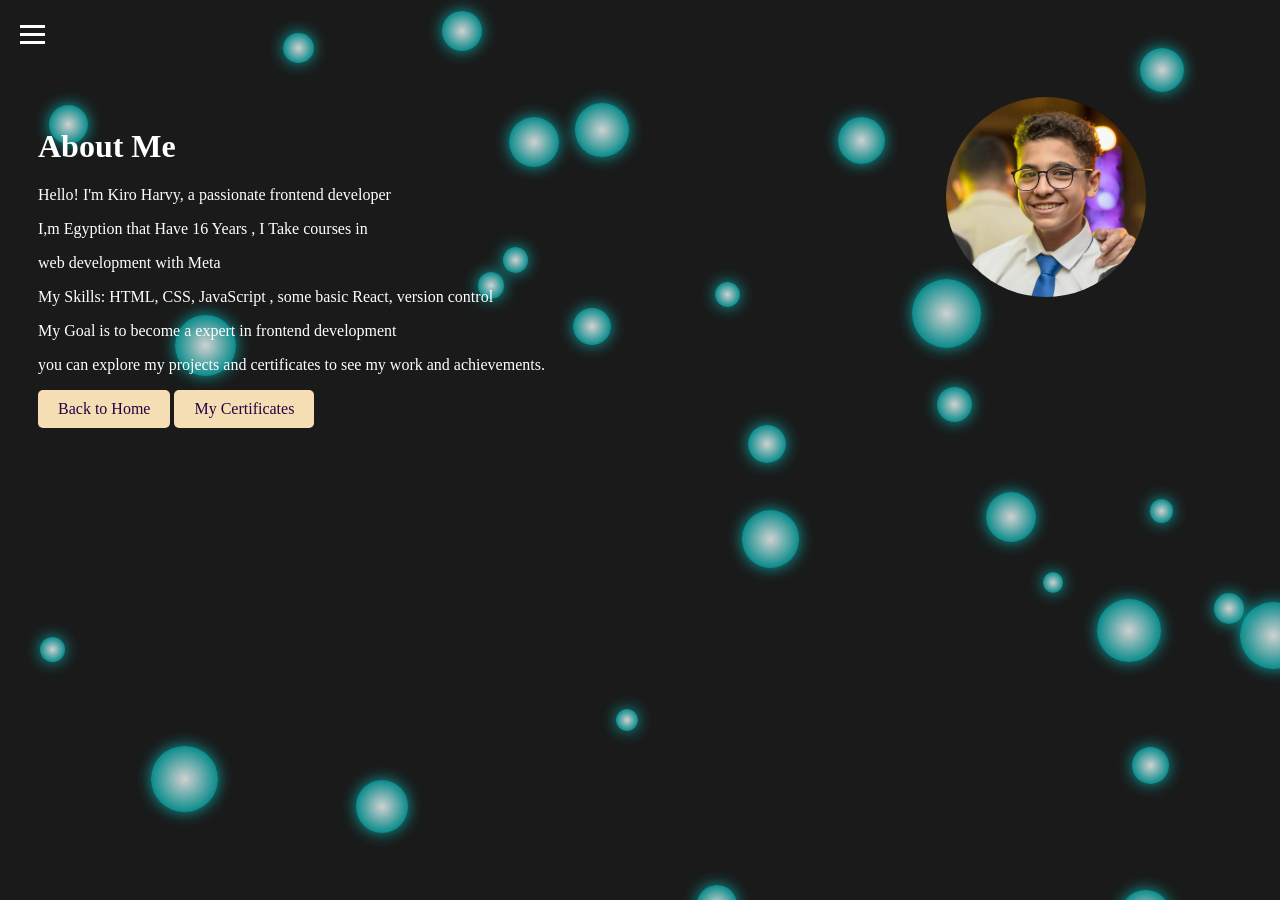
==== about.html @ 2d53b6e2 "Add files via upload" ====
<!DOCTYPE html>
<html lang="en">
<head>
    <meta charset="UTF-8">
    <meta name="viewport" content="width=device-width, initial-scale=1.0">
    <title>My Portfolio</title>
    
</head>
<body>
<link rel="stylesheet" href="style.css">
<div class="background-container" id="container"></div>

<div class="menu-icon" onclick="toggleMenu()">
  <span></span>
  <span></span>
  <span></span>
</div>

<div id="nav-links" class="nav-links">
<ul>
  <li><a href="index.html">Home</a></li>
  <li><a href="about.html">About Me</a></li>
  <li><a href="certificates.html">My Certificates</a></li>
  <li><a href="projects.html">Projects</a></li>
  
</ul>
</div>
</br>
<header>
    <img src="Me.jpeg" alt="My Photo" class="profile-image">
    <div class="about-me">
        <h1>About Me</h1>
        <p>Hello! I'm Kiro Harvy, a passionate frontend developer </p>
        <p>I,m Egyption that Have 16 Years , I Take courses in  </p>
        <p>web development with Meta</p>
        <p>My Skills: HTML, CSS, JavaScript , some basic React, version control </p>
        <p>My Goal is to become a expert in frontend development </p>
        <p>you can explore my projects and certificates to see my work and achievements.</p>
        <div class="back-go">
        <a href="index.html" class="back">Back to Home</a>
        <a href="certificates.html" class="certificates">My Certificates</a>
    </div>
    </div>
</header>


<script src="script.js"></script>
</body>
</html>
---- style.css ----
body {
  position: relative;
  z-index: 1;
  background-color: #1a1a1a;
}

#container {
  position: fixed;
  top: 0;
  left: 0;
  width: 100vw;
  height: 100vh;
  z-index: -1;
  pointer-events: none;
  overflow: hidden;
}

.bubble {
  position: absolute;
  border-radius: 50%;
  background: radial-gradient(circle, rgba(255,255,255,0.8) 0%, rgba(0,255,255,0.5) 70%);
  box-shadow: 0 0 15px rgba(0, 255, 255, 0.6);
  animation: moveBubbles linear infinite;
}

@keyframes moveBubbles {
  0% {
  transform: translateY(100vh);
  opacity: 0;
  }
  50% {
  opacity: 1;
  }
  100% {
  transform: translateY(-100px);
  opacity: 0;
  }
}

.nav-links {
  display: none;   
  position: fixed; 
  top: 5%;        
  left: 1%;    
  z-index: 1000;    
  flex-direction: column; 
  gap: 20px;            
  padding: 20px;        
  list-style: none;     
  background-color: #f5deb3; 
  width: 200px;            
  border-radius: 10px;      
  margin-top: 10px;
}


.nav-links.active {
  display: flex;
  flex-direction: column;
  text-decoration: none;
  margin-bottom: 3%;
  gap: 6%;
}
.menu-icon {
  position: fixed;
  top: 20px;
  left: 20px;
  z-index: 1000;
  cursor: pointer;
}

.menu-icon span {
  display: block;
  width: 25px;
  height: 3px;
  margin: 5px auto;
  background-color: white;
}

.nav-links a {
  text-decoration: none;
  color: rgb(0, 0, 0);
  text-align: center;  
}
.nav-links li {
  margin-bottom: 15px;
}
header {
  overflow: auto;
  margin-top: 4%;
}

.text-content {
  padding: 30px;
  color: white;
}

.profile-image {
  float: right;
  border-radius: 50%;
  width: 200px;
  height: 200px;
  object-fit: cover;
  margin-left: 20px;
  margin-top: 20px;
  margin-right: 10%;
}
.about{
  background-color: #f5deb3;
  color: #230345;
  padding: 10px 20px;
  text-decoration: none;
  border-radius: 5px;
  transition: all 0.3s ease;
}
.about-me {
padding: 30px;
color: white;
}
.about:hover {
  background-color: #ffffff;
  color: #ffa600;
}
.back, .certificates {
    padding: 10px 20px;
    text-decoration: none;
    border-radius: 5px;
    transition: all 0.3s ease;
    display: inline-block;
}

.certificates, .back {
    background-color: #f5deb3;
    color: #230345;
}

.back:hover, .certificates:hover {
    background-color: #ffffff;
    color: #ffa600;
}
.certificates-container { 
  color: white;
  display: flex;
  flex-direction: column;
  margin-top: 2%;
}
.img-certficat-1, .img-certficat-2, .img-certficat-3, .img-certficat-4 {
  display: flex;
  flex-direction: column;
  float: right;
  object-fit: cover;
  margin-left: 20px;
  margin-top: 20px;
  margin-right: 10%;
  margin-bottom: 7%;
}
.h1 {
  color: white;
  text-align: center;
  margin-top: 5%;
}
.certificate-text {
  color: white;
  margin-top: 10%;
  font-size: large;
}
.view-certificates {
  padding: 10px 20px;
  text-decoration: none;
  border-radius: 5px;
  transition: all 0.3s ease;
  display: inline-block;
  background-color: #ececec;
  color: #230345;
}
.view-certificates:hover {
  background-color: #000000;
  color: #ffa600;
}
.back-on {
  display: flex;
  justify-content: center;
  margin-top: 20px;
  gap: 30px;
}
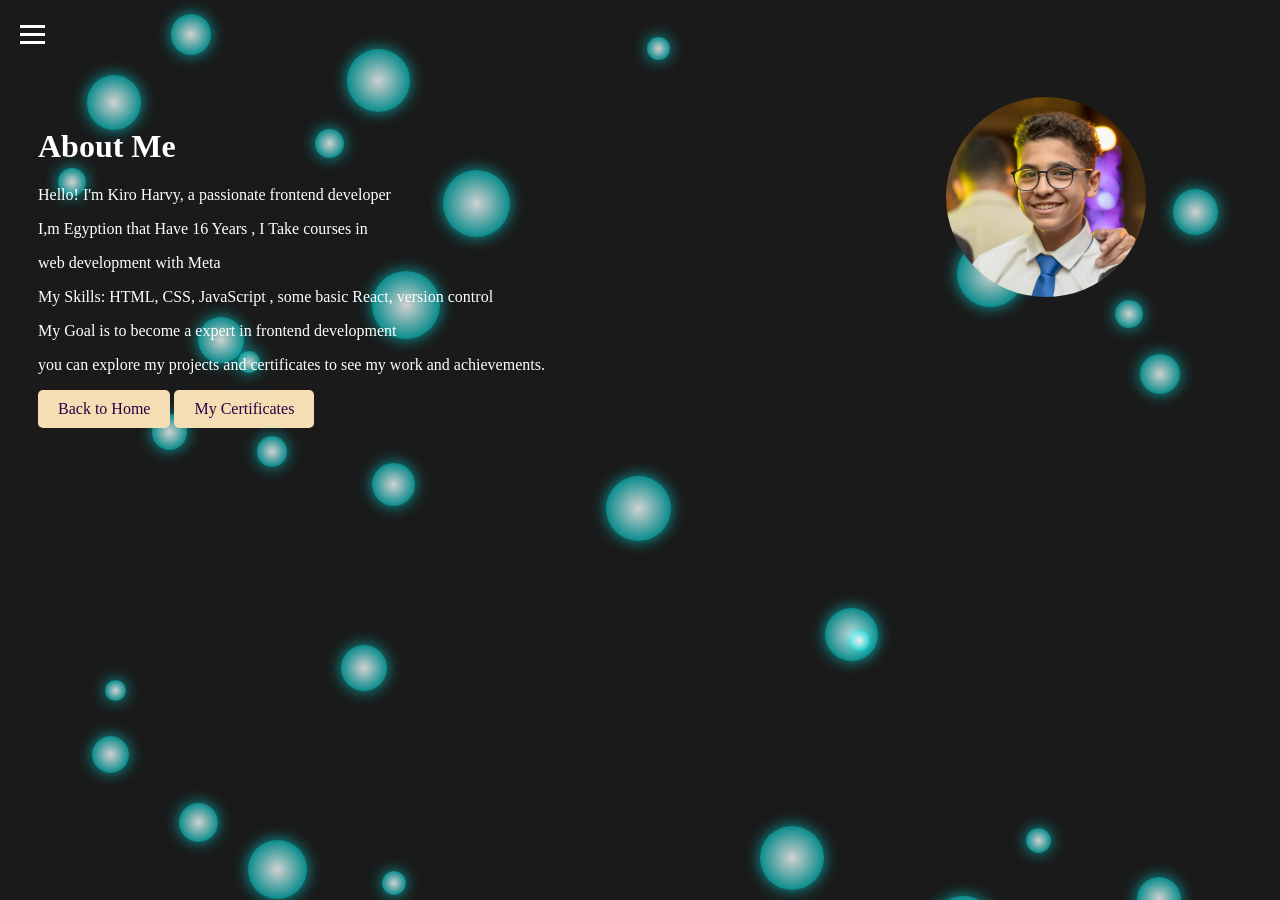
==== commit 5113650b: "Add files via upload" ====
--- a/about.html
+++ b/about.html
@@ -38,7 +38,7 @@
         <p>you can explore my projects and certificates to see my work and achievements.</p>
         <div class="back-go">
         <a href="index.html" class="back">Back to Home</a>
-        <a href="certificates.html" class="certificates">My Certificates</a>
+        <a href="Certificates.html" class="certificates">My Certificates</a>
     </div>
     </div>
 </header>
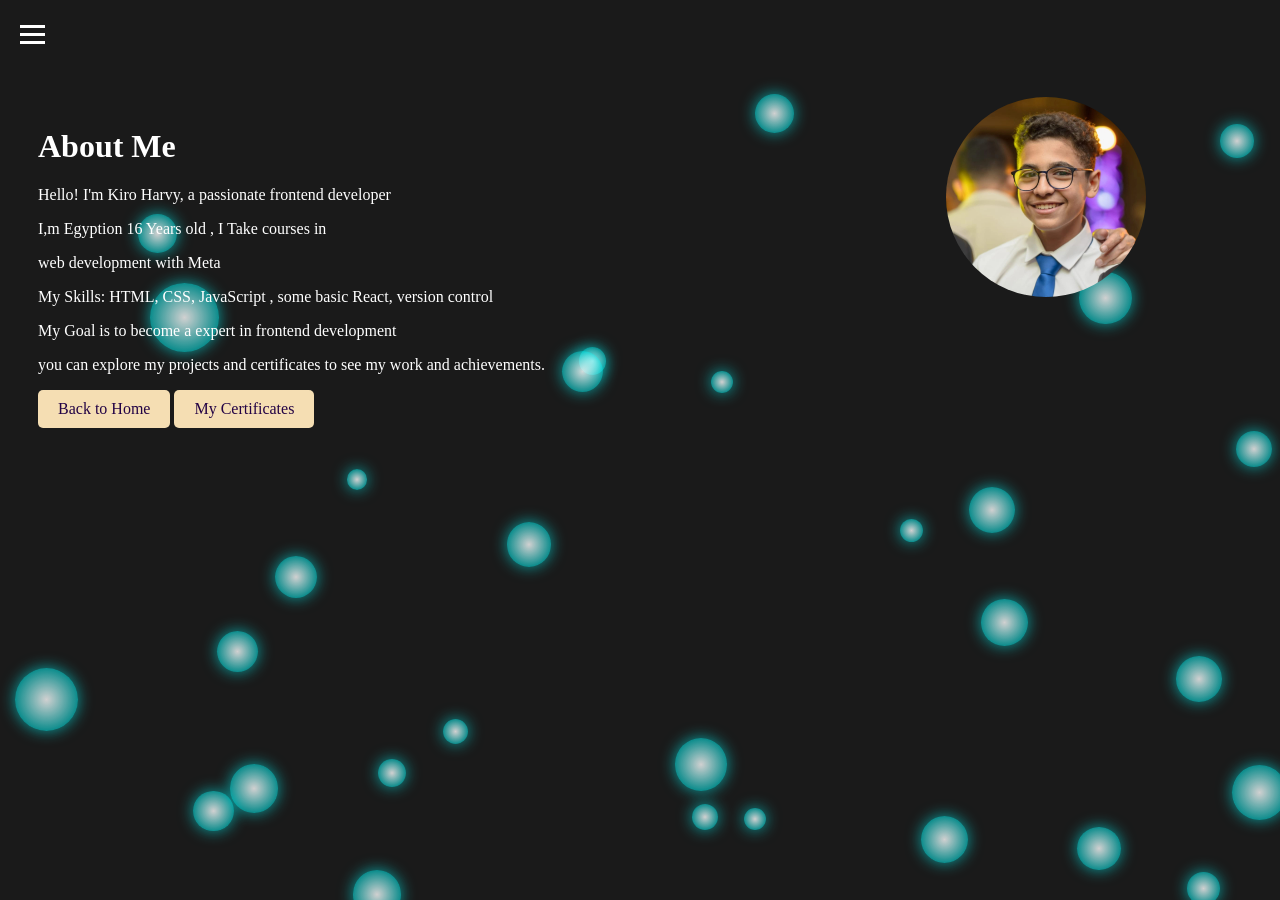
==== commit 7cde787a: "Add files via upload" ====
--- a/about.html
+++ b/about.html
@@ -20,7 +20,7 @@
 <ul>
   <li><a href="index.html">Home</a></li>
   <li><a href="about.html">About Me</a></li>
-  <li><a href="certificates.html">My Certificates</a></li>
+  <li><a href="Certificates.html">My Certificates</a></li>
   <li><a href="projects.html">Projects</a></li>
   
 </ul>
@@ -31,7 +31,7 @@
     <div class="about-me">
         <h1>About Me</h1>
         <p>Hello! I'm Kiro Harvy, a passionate frontend developer </p>
-        <p>I,m Egyption that Have 16 Years , I Take courses in  </p>
+        <p>I,m Egyption 16 Years old , I Take courses in  </p>
         <p>web development with Meta</p>
         <p>My Skills: HTML, CSS, JavaScript , some basic React, version control </p>
         <p>My Goal is to become a expert in frontend development </p>
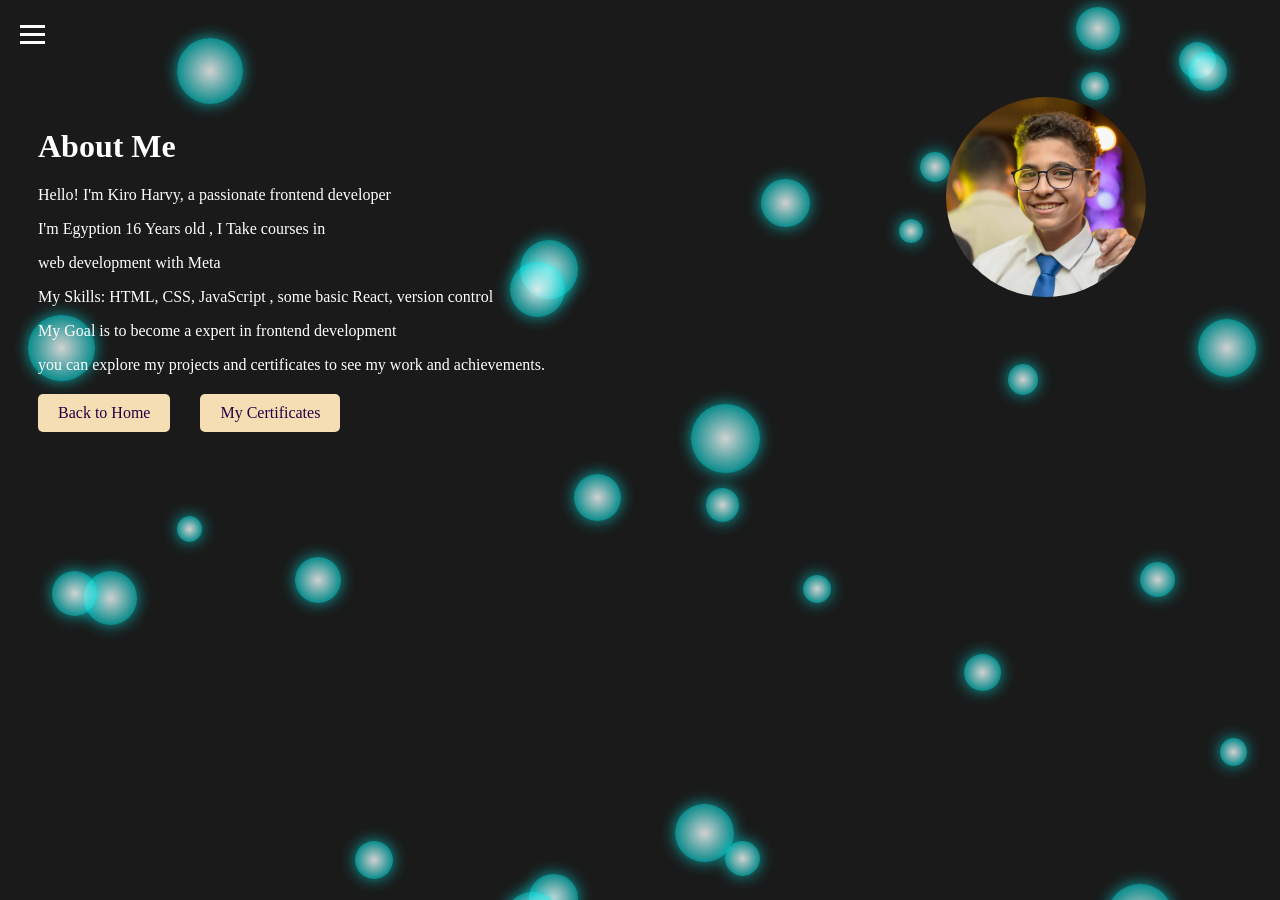
==== commit 7c67cead: "Add files via upload" ====
--- a/about.html
+++ b/about.html
@@ -31,7 +31,7 @@
     <div class="about-me">
         <h1>About Me</h1>
         <p>Hello! I'm Kiro Harvy, a passionate frontend developer </p>
-        <p>I,m Egyption 16 Years old , I Take courses in  </p>
+        <p>I'm Egyption 16 Years old , I Take courses in  </p>
         <p>web development with Meta</p>
         <p>My Skills: HTML, CSS, JavaScript , some basic React, version control </p>
         <p>My Goal is to become a expert in frontend development </p>
--- a/style.css
+++ b/style.css
@@ -122,11 +122,12 @@
   color: #ffa600;
 }
 .back, .certificates {
-    padding: 10px 20px;
-    text-decoration: none;
-    border-radius: 5px;
-    transition: all 0.3s ease;
-    display: inline-block;
+  padding: 10px 20px;
+  text-decoration: none;
+  border-radius: 5px;
+  transition: all 0.3s ease;
+  display: inline-block;
+  
 }
 
 .certificates, .back {
@@ -164,7 +165,7 @@
   margin-top: 10%;
   font-size: large;
 }
-.view-certificates {
+.view-certificates, .view-projects {
   padding: 10px 20px;
   text-decoration: none;
   border-radius: 5px;
@@ -173,7 +174,7 @@
   background-color: #ececec;
   color: #230345;
 }
-.view-certificates:hover {
+.view-certificates:hover , .view-projects:hover {
   background-color: #000000;
   color: #ffa600;
 }
@@ -182,4 +183,16 @@
   justify-content: center;
   margin-top: 20px;
   gap: 30px;
+}
+.back-go {
+  display: flex;
+  margin-top: 20px;
+  gap: 30px;
+}
+.project, .projects-container {
+  display: flex;
+  flex-direction: column;
+  align-items: center;
+  color: white;
+  margin-bottom: 1% !important;
 }
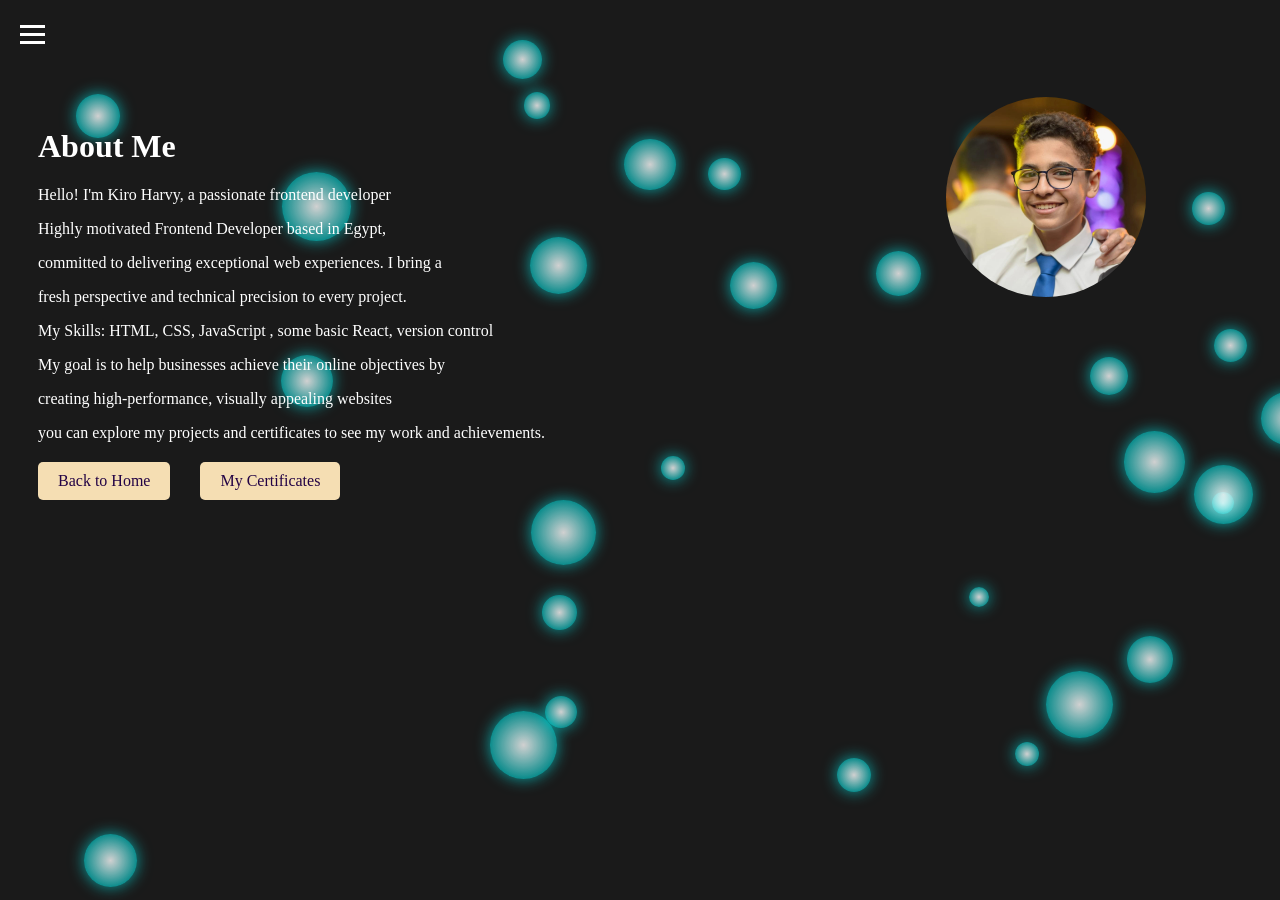
==== commit 583f7fa3: "Add files via upload" ====
--- a/about.html
+++ b/about.html
@@ -31,10 +31,12 @@
     <div class="about-me">
         <h1>About Me</h1>
         <p>Hello! I'm Kiro Harvy, a passionate frontend developer </p>
-        <p>I'm Egyption 16 Years old , I Take courses in  </p>
-        <p>web development with Meta</p>
+        <p>Highly motivated Frontend Developer based in Egypt,</p>
+        <p>committed to delivering exceptional web experiences. I bring a </p>
+        <p>fresh perspective and technical precision to every project.</p>
         <p>My Skills: HTML, CSS, JavaScript , some basic React, version control </p>
-        <p>My Goal is to become a expert in frontend development </p>
+        <p>My goal is to help businesses achieve their online objectives by </p>
+        <p>creating high-performance, visually appealing websites </p>
         <p>you can explore my projects and certificates to see my work and achievements.</p>
         <div class="back-go">
         <a href="index.html" class="back">Back to Home</a>
--- a/style.css
+++ b/style.css
@@ -195,4 +195,10 @@
   align-items: center;
   color: white;
   margin-bottom: 1% !important;
+}
+@media (max-width: 768px) {
+  .img-project-1 {
+   width: 250px;
+   height: 188px;
+  }
 }
